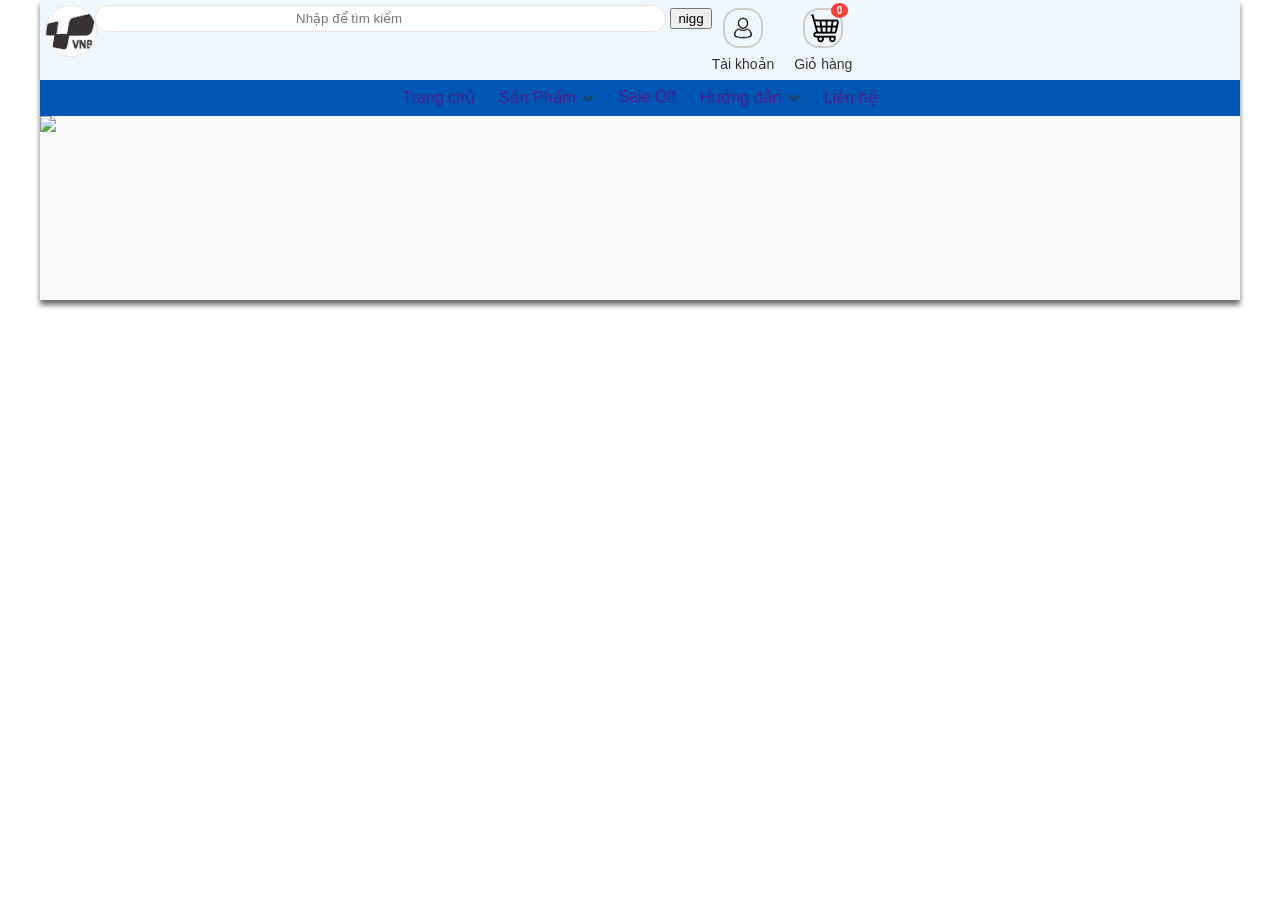
==== Client/index.html @ 37bb2a3b "Merge branch 'Danh_Muc'" ====
<!DOCTYPE html>
<html lang="en">
<head>
    <meta name="viewport" content="width=device-width, initial-scale=1.0">
    <link rel="stylesheet" type="text/css" href="style.css">
    <link rel="icon" type="image/png" href="../images/logo.png">
    <title>VNB</title>
</head>
<body>
    <div class="main">
        <header>
            <div class="logo"> 
                <img src="../images/logo.png" alt="logo">
            </div> 
            <div class="search"></div> 
                <form>
                    <input type="text" id="search" placeholder="Nhập để tìm kiếm">
                    <button>nigg</button> 
                </form> 
            <div class="user-avatar-container">
                <div class="user">
                    <img class="avatar" src="../images/user.png">  
                    <span>Tài khoản</span>  
                </div>
                <div class="user-item user-cart">
                    <div class="cart-icon-wrapper">
                        <img class="avatar" src="../images/shopping-cart.png" alt="Giỏ hàng">
                        <span class="cart-count">0</span> 
                    </div>
                    <span>Giỏ hàng</span>
                </div>
            </div>
        </header> 
        <nav>
            <img id="menu-icon" src="../images/menu.png">
            <ul class="menu" id="menu">
                <li><a href="">Trang chủ</a></li>
                <li><a href="">Sản Phẩm <span class="arrow"></span></a>
                    <ul class="sub-menu">
                            <li><a href="">Vợt Cầu lông</a></li>
                            <li><a href="">Áo Cầu Lông</a></li>
                            <li><a href="">Quần Cầu Lông</a></li>
                            <li><a href="">Giày Cầu Lông</a></li>
                            <li><a href="">Phụ Kiện</a></li>
                    </ul>
                </li>
                <li><a href="">Sale Off</a>
                <li><a href="">Hướng dẫn <span class="arrow"></span></a>
                    <ul class="sub-menu">
                            <li><a href="">Hướng Dẫn Thanh Toán</a></li>
                            <li><a href="">Hướng Dẫn Mua Hàng</a></li>
                    </ul>
                </li>
                <li><a href="">Liên hệ</a></li>
            </ul>
        </nav>
        <script>
            const btn = document.getElementById('menu-icon')
            const menu = document.getElementById('menu')

            btn.addEventListener('click',function(){
                menu.classList.toggle('show')
            })
        </script>
        <section>
            <div class="content">
            <img class="background" src="image/logo.jpg" />
        </section>
    </div>
</head>
</body>
</html>
---- Client/style.css ----
*{
    font-family:Verdana, Geneva, Tahoma, sans-serif;
}
body{
   width: 1200px; 
   margin:auto;
}
:root{
    --size-avatar: 40px;
    --main-color: #0056b3;     
    --second-color: #e6f2ff;   
    --accent-color: #ff7b00;   
    --text-main: #2c3e50;      
    --bg-main: #f8f9fa;
    --bg-submenu: #e6e6e6;
    --text-submenu: #1e3d59;
    --bg-submenu-hover: #e6f9ff;
}
.main{
    width:100%;
    background-color: var(--bg-main);
    height: 300px;
    box-shadow: 0px 5px 5px rgb(114, 110, 110);
}   
header{
    background-color: aliceblue;
    min-height: 70px;
    display:flex;
    padding: 5px;
    /* justify-content: space-between; */
    /* align-items: center; */
}
.logo{
    width: 50px;
}
.logo img{
    width:100%;
    border-radius: 50%;
    border: 1px rgb(243, 223, 223) solid;
}
#search{
    padding: 5px 200px;
    border-radius: 20px;
    border: 1px rgb(243, 223, 223) solid;
    outline:none;
    text-align: left;
}

.user-avatar-container {
    display: flex;
    align-items: center;
    gap: 20px; 
}
.user {
    display: flex;
    flex-direction: column;
    align-items: center;
    justify-content: center;
    gap: 8px; 
    cursor: pointer;
    color: #333;
    font-size: 14px;
    font-weight: 500;
}
.user-item {
    display: flex;
    flex-direction: column;
    align-items: center;
    justify-content: center;
    gap: 8px; /* Khoảng cách giữa icon và chữ */
    cursor: pointer;
    color: #333;
    font-size: 14px;
    font-weight: 500;
}

/* Reset lại định dạng ảnh đại diện / icon */
.avatar {
    width: 32px; /* Kích thước icon vừa vặn giống ShopVNB */
    height: 32px;
    object-fit: cover;
    border-radius: 40%;          
    border: 2px solid #ccc;      
    padding: 2px;
}

/* Phần xử lý số hiển thị trên giỏ hàng (giống ShopVNB) */
.cart-icon-wrapper {
    position: relative;
    display: flex;
    align-items: center;
}

.cart-count {
    position: absolute;
    top: -5px;
    right: -5px;
    background-color: #f44336; /* Màu đỏ nổi bật */
    color: white;
    font-size: 10px;
    padding: 2px 6px;
    border-radius: 50%;
    font-weight: bold;
}
/*Thanh menu*/
nav{
    background-color: var(--main-color);
}
#menu-icon{
    display: none;
    width:30px;
    padding:5px;
}
.menu{
    margin:0;
    padding:0px;
    display:flex;
    justify-content: center;
    list-style: none;
    color: var(--text-main);
}
.sub-menu{
    position:absolute;
    margin-top: 8px;
    border: left 4px; 
    border: right 4px;
    border-bottom-left-radius: 5px;
    border-bottom-right-radius: 5px;
    width: 180px;
    white-space: normal;
    padding: 0px;
    background-color: var(--bg-submenu);
    display:none;
    list-style: none;
    z-index:111;
}
.arrow {
    display: inline-block;
    width: 14px;                 /* Chiều rộng hộp */
    height: 14px;                /* Chiều cao hộp (tạo thành một hình vuông hoàn hảo) */
    position: relative;
    margin-left: 0px;
    margin-bottom: 4px;
    vertical-align: middle;      /* Giữ hộp luôn thẳng hàng giữa dòng chữ */
    transform-origin: center;    /* Định vị tâm xoay chính giữa hộp */
    transition: transform 0.3s cubic-bezier(0.4, 0, 0.2, 1); /* Animation mượt hơn */
}
.arrow::before {
    content: "";
    position: absolute;
    top: 2px;                    /* Căn chỉnh vị trí mũi tên trong hộp */
    left: 4px;
    width: 6px;                  /* Kích thước thực tế của mũi tên */
    height: 6px;
    border-bottom: 2px solid var(--text-main);
    border-right: 2px solid var(--text-main);
    transform: rotate(45deg);    /* Ban đầu mũi tên chúc xuống */
}
.menu li{
    padding: 8px 12px;
}
.menu li:hover{
    background-color: var(--second-color);
    /* transition-duration: 0.25s; */
}
.menu li:hover .arrow {
    transform: rotate(180deg);   /* Xoay đúng nửa vòng tròn tuyệt đối */
}
.menu li:hover .sub-menu{
    display:block;
}
.sub-menu li:hover{
    border: 2px solid var(--accent-color);
    border-bottom-left-radius: 5px;
    border-bottom-right-radius: 5px;
    padding-bottom: 4px;
    background-color: var(--bg-submenu-hover);
}


a{
    text-decoration: none;
}
.content{
    width:100%;
    position:relative;
}
.background{
    width:100%;
}
.title{
    position: absolute;
    width:100%;
    bottom:20px;
    display:flex;
    justify-content: center;
    background-color: rgba(4, 85, 85, 0.18);
}
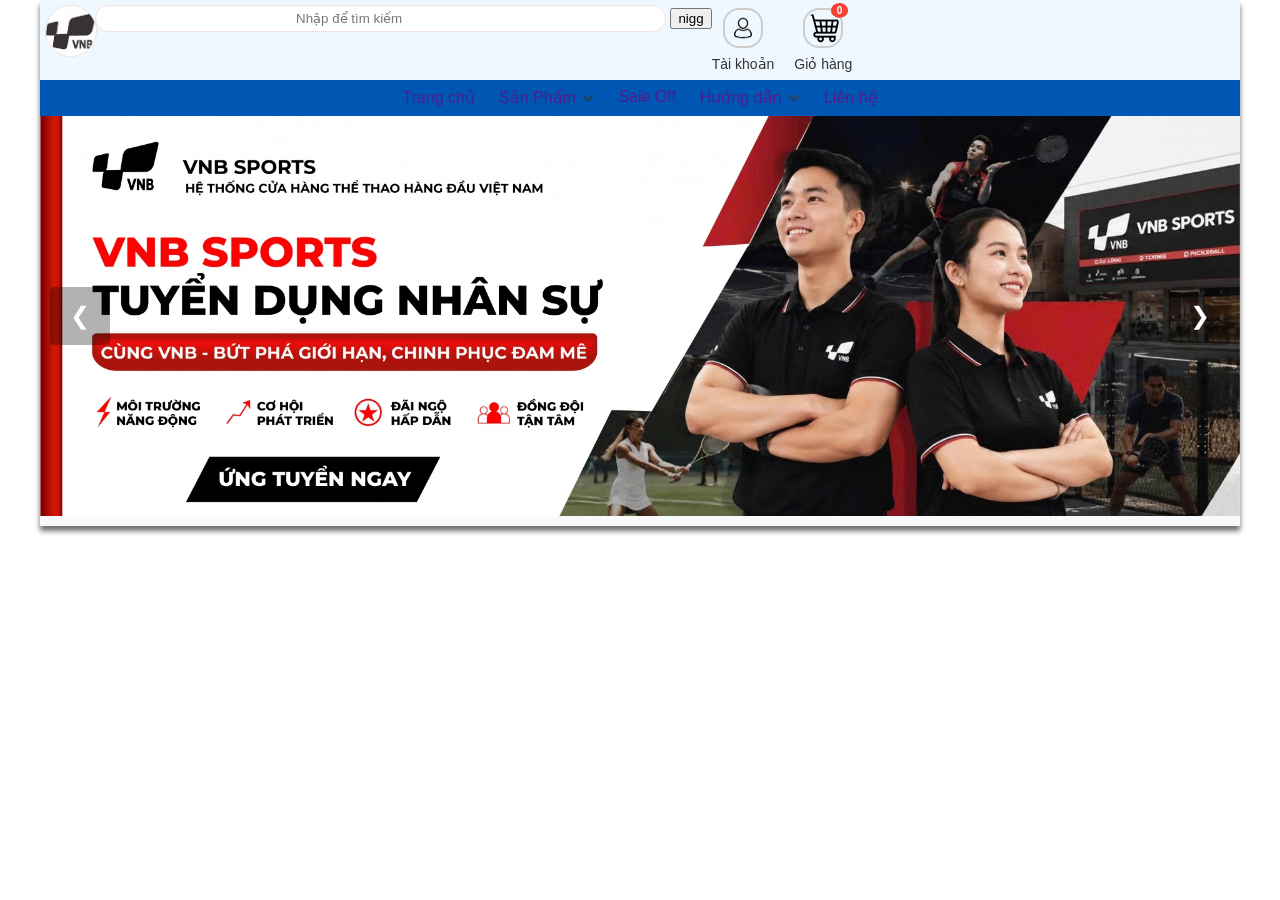
==== commit 93b84564: "Banner+RutGonCode" ====
--- a/Client/index.html
+++ b/Client/index.html
@@ -1,6 +1,7 @@
 <!DOCTYPE html>
 <html lang="en">
 <head>
+    <meta charset="UTF-8">
     <meta name="viewport" content="width=device-width, initial-scale=1.0">
     <link rel="stylesheet" type="text/css" href="style.css">
     <link rel="icon" type="image/png" href="../images/logo.png">
@@ -21,7 +22,7 @@
                 <div class="user">
                     <img class="avatar" src="../images/user.png">  
                     <span>Tài khoản</span>  
-                </div>
+            </div>
                 <div class="user-item user-cart">
                     <div class="cart-icon-wrapper">
                         <img class="avatar" src="../images/shopping-cart.png" alt="Giỏ hàng">
@@ -44,7 +45,7 @@
                             <li><a href="">Phụ Kiện</a></li>
                     </ul>
                 </li>
-                <li><a href="">Sale Off</a>
+                <li><a href="">Sale Off</a></li>
                 <li><a href="">Hướng dẫn <span class="arrow"></span></a>
                     <ul class="sub-menu">
                             <li><a href="">Hướng Dẫn Thanh Toán</a></li>
@@ -54,19 +55,65 @@
                 <li><a href="">Liên hệ</a></li>
             </ul>
         </nav>
-        <script>
-            const btn = document.getElementById('menu-icon')
-            const menu = document.getElementById('menu')
 
-            btn.addEventListener('click',function(){
-                menu.classList.toggle('show')
-            })
-        </script>
         <section>
-            <div class="content">
-            <img class="background" src="image/logo.jpg" />
+            <div class="slider-container">
+                <div class="slider" id="banner-slider">
+                    <img class="slide" src="../images/Banner_1.webp" alt="Banner 1">
+                    <img class="slide" src="../images/Banner_2.webp" alt="Banner 2">
+                    <img class="slide" src="../images/Banner_3.webp" alt="Banner 3">
+                </div>
+                <button class="nav-btn prev-btn" onclick="moveSlide(-1)">&#10094;</button>
+                <button class="nav-btn next-btn" onclick="moveSlide(1)">&#10095;</button>
+            </div>
         </section>
-    </div>
-</head>
+
+    </div> <script>
+        // JS cho Menu
+        const btn = document.getElementById('menu-icon');
+        const menu = document.getElementById('menu');
+
+        btn.addEventListener('click',function(){
+            menu.classList.toggle('show');
+        });
+
+        // JS cho Banner
+        let currentIndex = 0;
+        const slider = document.getElementById('banner-slider');
+        const slides = document.querySelectorAll('.slide');
+        const totalSlides = slides.length;
+
+        function moveSlide(direction) {
+            currentIndex += direction;
+            
+            if (currentIndex < 0) {
+                currentIndex = totalSlides - 1;
+            } else if (currentIndex >= totalSlides) {
+                currentIndex = 0;
+            }
+            
+            updateSlider();
+        }
+
+        function updateSlider() {
+            const newTransformValue = -(currentIndex * 100) + '%';
+            slider.style.transform = `translateX(${newTransformValue})`;
+        }
+
+        let autoSlide = setInterval(() => {
+            moveSlide(1);
+        }, 4000);
+
+        const sliderContainer = document.querySelector('.slider-container');
+        sliderContainer.addEventListener('mouseenter', () => {
+            clearInterval(autoSlide);
+        });
+
+        sliderContainer.addEventListener('mouseleave', () => {
+            autoSlide = setInterval(() => {
+                moveSlide(1);
+            }, 4000);
+        });
+    </script>
 </body>
 </html>
--- a/Client/style.css
+++ b/Client/style.css
@@ -2,8 +2,8 @@
     font-family:Verdana, Geneva, Tahoma, sans-serif;
 }
 body{
-   width: 1200px; 
-   margin:auto;
+    width: 1200px; 
+    margin:auto;
 }
 :root{
     --size-avatar: 40px;
@@ -19,7 +19,8 @@
 .main{
     width:100%;
     background-color: var(--bg-main);
-    height: 300px;
+    min-height: 300px;
+    padding-bottom: 10px;
     box-shadow: 0px 5px 5px rgb(114, 110, 110);
 }   
 header{
@@ -195,4 +196,51 @@
     display:flex;
     justify-content: center;
     background-color: rgba(4, 85, 85, 0.18);
+}
+/* test gemini */
+/* --- Mã dành cho Banner Slider --- */
+.slider-container {
+    width: 100%;
+    position: relative;
+    overflow: hidden; /* Ẩn phần ảnh bị tràn */
+}
+
+.slider {
+    display: flex;
+    width: 100%;
+    transition: transform 0.5s ease-in-out; /* Hiệu ứng trượt mượt mà */
+}
+/* Slide cần dài 1920x1080 */
+.slide {    
+    width: 100%;
+    height: auto;
+    flex-shrink: 0; /* Giữ nguyên chiều rộng của từng ảnh bằng với container */
+    object-fit: cover;
+}
+
+/* Định dạng nút điều hướng trái/phải */
+.nav-btn {
+    position: absolute;
+    top: 50%;
+    transform: translateY(-50%);
+    background-color: rgba(0, 0, 0, 0.3);
+    color: white;
+    border: none;
+    padding: 15px 20px;
+    cursor: pointer;
+    font-size: 24px;
+    border-radius: 5px;
+    transition: background-color 0.3s;
+}
+
+.nav-btn:hover {
+    background-color: rgba(0, 0, 0, 0.8);
+}
+
+.prev-btn {
+    left: 10px;
+}
+
+.next-btn {
+    right: 10px;
 }
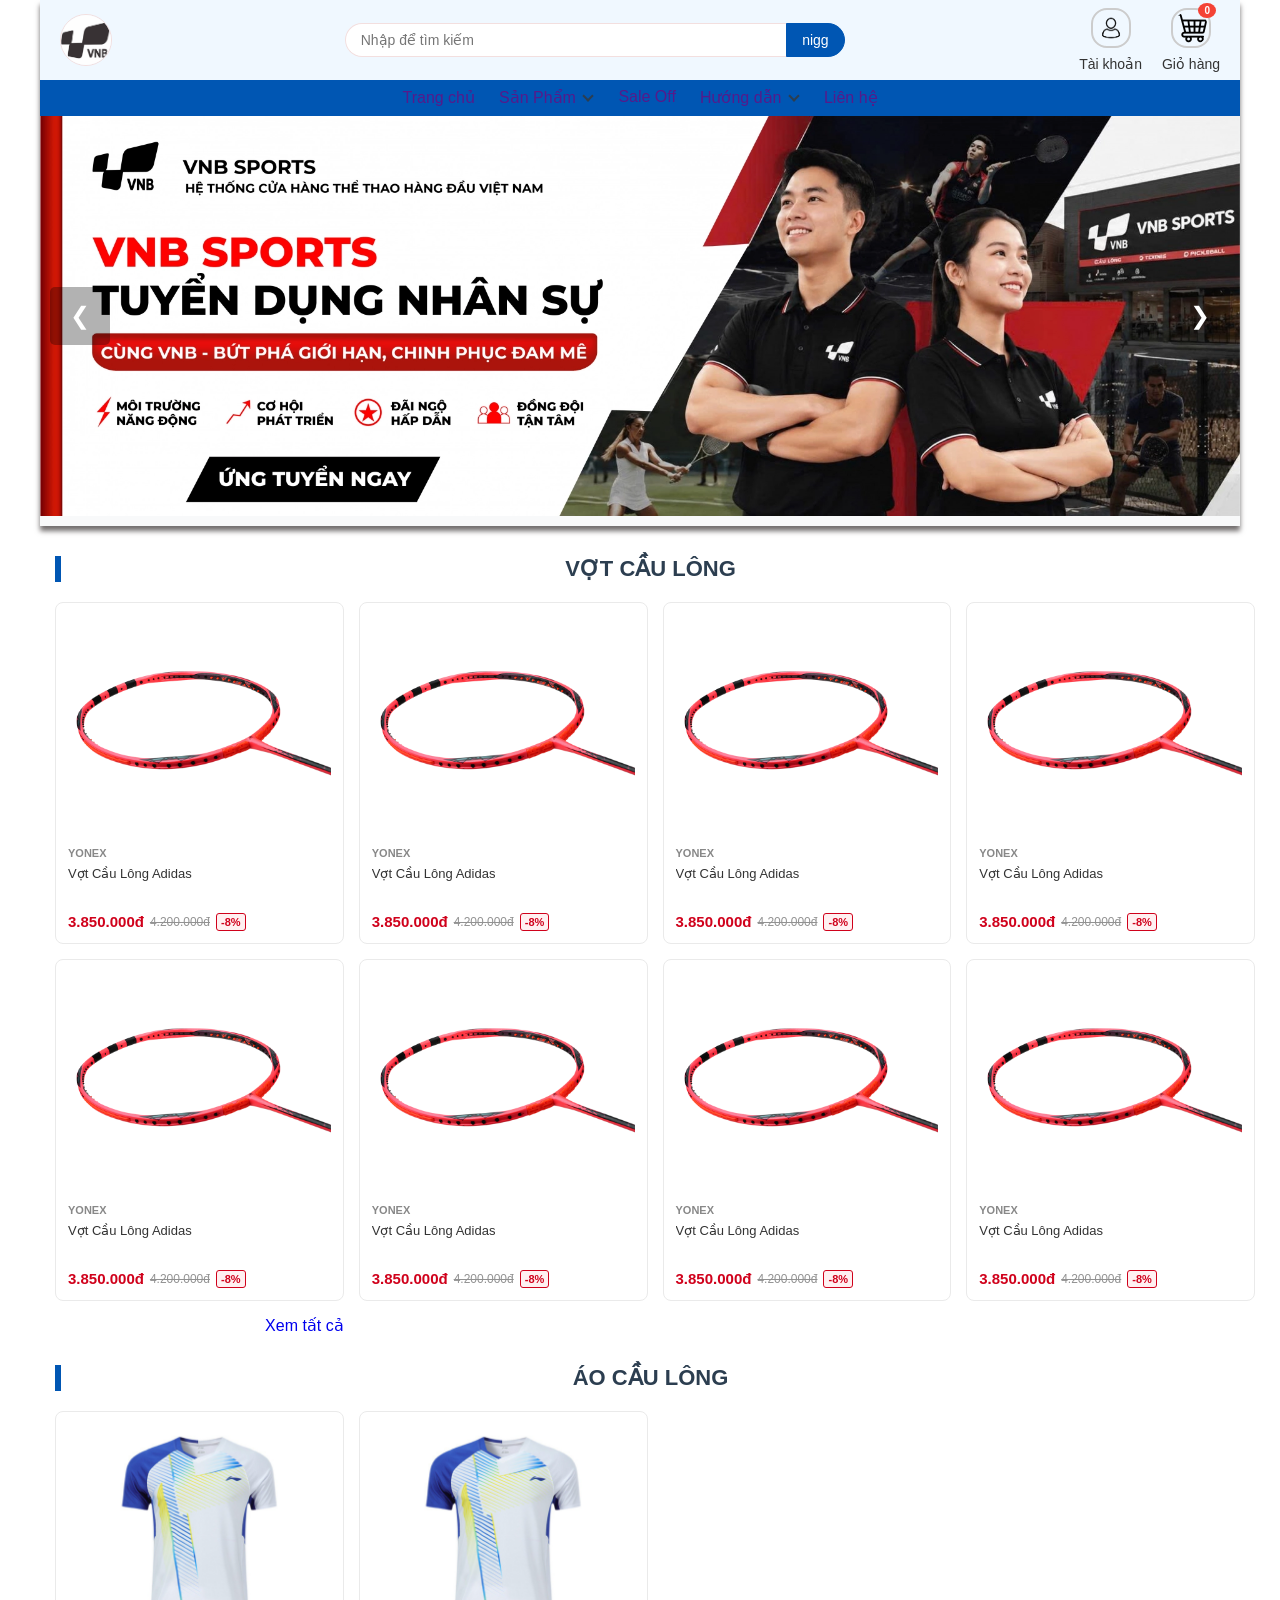
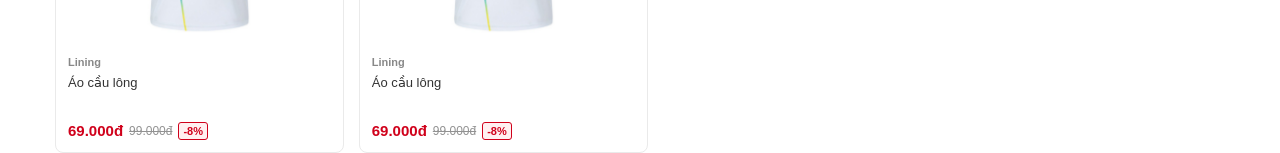
==== commit c97c0341: "thêm items" ====
--- a/Client/index.html
+++ b/Client/index.html
@@ -9,29 +9,30 @@
 </head>
 <body>
     <div class="main">
-        <header>
-            <div class="logo"> 
-                <img src="../images/logo.png" alt="logo">
-            </div> 
-            <div class="search"></div> 
-                <form>
-                    <input type="text" id="search" placeholder="Nhập để tìm kiếm">
-                    <button>nigg</button> 
-                </form> 
-            <div class="user-avatar-container">
-                <div class="user">
-                    <img class="avatar" src="../images/user.png">  
-                    <span>Tài khoản</span>  
-            </div>
-                <div class="user-item user-cart">
-                    <div class="cart-icon-wrapper">
-                        <img class="avatar" src="../images/shopping-cart.png" alt="Giỏ hàng">
-                        <span class="cart-count">0</span> 
-                    </div>
-                    <span>Giỏ hàng</span>
-                </div>
-            </div>
-        </header> 
+    <header>
+        <div class="logo"> 
+            <img src="../images/logo.png" alt="logo">
+        </div> 
+
+        <form class="search-form">
+            <input type="text" id="search" placeholder="Nhập để tìm kiếm">
+            <button type="submit">nigg</button> 
+        </form> 
+
+        <div class="user-avatar-container">
+            <div class="user">
+                <img class="avatar" src="../images/user.png" alt="Tài khoản">  
+                <span>Tài khoản</span>  
+            </div>
+            <div class="user-item user-cart">
+                <div class="cart-icon-wrapper">
+                    <img class="avatar" src="../images/shopping-cart.png" alt="Giỏ hàng">
+                    <span class="cart-count">0</span> 
+                </div>
+                <span>Giỏ hàng</span>
+            </div>
+        </div>
+    </header> 
         <nav>
             <img id="menu-icon" src="../images/menu.png">
             <ul class="menu" id="menu">
@@ -115,5 +116,165 @@
             }, 4000);
         });
     </script>
+            <!-- VOT CAU LONG -->
+    <h3 class="chapter" id="Vot">Vợt cầu lông </h3>
+            <main class="products">
+            <div class="item">
+                <div class="img-box">
+                    <img src="../images/vot1.png" alt="Vợt cầu lông"/>
+                </div>
+                <div class="info">
+                    <p class="brand">YONEX</p>
+                    <p class="name">Vợt Cầu Lông Adidas</p>
+                    <div class="price-box">
+                        <span class="current-price">3.850.000đ</span>
+                        <span class="old-price">4.200.000đ</span>
+                        <span class="discount">-8%</span>
+                    </div>
+                </div>
+            </div>
+
+            <div class="item">
+                <div class="img-box">
+                    <img src="../images/vot1.png" alt="Vợt cầu lông"/>
+                </div>
+                <div class="info">
+                    <p class="brand">YONEX</p>
+                    <p class="name">Vợt Cầu Lông Adidas</p>
+                    <div class="price-box">
+                        <span class="current-price">3.850.000đ</span>
+                        <span class="old-price">4.200.000đ</span>
+                        <span class="discount">-8%</span>
+                    </div>
+                </div>
+            </div>
+
+            <div class="item">
+                <div class="img-box">
+                    <img src="../images/vot1.png" alt="Vợt cầu lông"/>
+                </div>
+                <div class="info">
+                    <p class="brand">YONEX</p>
+                    <p class="name">Vợt Cầu Lông Adidas</p>
+                    <div class="price-box">
+                        <span class="current-price">3.850.000đ</span>
+                        <span class="old-price">4.200.000đ</span>
+                        <span class="discount">-8%</span>
+                    </div>
+                </div>
+            </div>
+
+            <div class="item">
+                <div class="img-box">
+                    <img src="../images/vot1.png" alt="Vợt cầu lông"/>
+                </div>
+                <div class="info">
+                    <p class="brand">YONEX</p>
+                    <p class="name">Vợt Cầu Lông Adidas</p>
+                    <div class="price-box">
+                        <span class="current-price">3.850.000đ</span>
+                        <span class="old-price">4.200.000đ</span>
+                        <span class="discount">-8%</span>
+                    </div>
+                </div>
+            </div>
+
+            <div class="item">
+                <div class="img-box">
+                    <img src="../images/vot1.png" alt="Vợt cầu lông"/>
+                </div>
+                <div class="info">
+                    <p class="brand">YONEX</p>
+                    <p class="name">Vợt Cầu Lông Adidas</p>
+                    <div class="price-box">
+                        <span class="current-price">3.850.000đ</span>
+                        <span class="old-price">4.200.000đ</span>
+                        <span class="discount">-8%</span>
+                    </div>
+                </div>
+            </div>
+                        <div class="item">
+                <div class="img-box">
+                    <img src="../images/vot1.png" alt="Vợt cầu lông"/>
+                </div>
+                <div class="info">
+                    <p class="brand">YONEX</p>
+                    <p class="name">Vợt Cầu Lông Adidas</p>
+                    <div class="price-box">
+                        <span class="current-price">3.850.000đ</span>
+                        <span class="old-price">4.200.000đ</span>
+                        <span class="discount">-8%</span>
+                    </div>
+                </div>
+            </div>
+
+            <div class="item">
+                <div class="img-box">
+                    <img src="../images/vot1.png" alt="Vợt cầu lông"/>
+                </div>
+                <div class="info">
+                    <p class="brand">YONEX</p>
+                    <p class="name">Vợt Cầu Lông Adidas</p>
+                    <div class="price-box">
+                        <span class="current-price">3.850.000đ</span>
+                        <span class="old-price">4.200.000đ</span>
+                        <span class="discount">-8%</span>
+                    </div>
+                </div>
+            </div>
+            <div class="item">
+                <div class="img-box">
+                    <img src="../images/vot1.png" alt="Vợt cầu lông"/>
+                </div>
+                <div class="info">
+                    <p class="brand">YONEX</p>
+                    <p class="name">Vợt Cầu Lông Adidas</p>
+                    <div class="price-box">
+                        <span class="current-price">3.850.000đ</span>
+                        <span class="old-price">4.200.000đ</span>
+                        <span class="discount">-8%</span>
+                    </div>
+                </div>
+            </div>
+            <div class="text">
+                <a href="https://gay.com" title="Xem tất cả" class="btn btn-main btn-icon">
+							Xem tất cả
+			    </a>
+            </div>
+            </main> 
+
+            <!-- AO CAU LONG   -->
+
+        <h3 class="chapter" id="Ao">Áo cầu lông </h3>
+            <main class="products">
+            <div class="item ">
+                <div class="img-box">
+                    <img src="../images/ao-cau-long-lining.png" alt="Áo cầu lông"/>
+                </div>
+                <div class="info">
+                    <p class="brand">Lining</p>
+                    <p class="name">Áo cầu lông</p>
+                    <div class="price-box">
+                        <span class="current-price">69.000đ</span>
+                        <span class="old-price">99.000đ</span>
+                        <span class="discount">-8%</span>
+                    </div>
+                </div>
+            </div>   
+             <div class="item 1">
+                <div class="img-box">
+                    <img src="../images/ao-cau-long-lining.png" alt="Áo cầu lông"/>
+                </div>
+                <div class="info">
+                    <p class="brand">Lining</p>
+                    <p class="name">Áo cầu lông</p>
+                    <div class="price-box">
+                        <span class="current-price">69.000đ</span>
+                        <span class="old-price">99.000đ</span>
+                        <span class="discount">-8%</span>
+                    </div>
+                </div>
+            </div>   
+            </main>       
 </body>
 </html>
--- a/Client/style.css
+++ b/Client/style.css
@@ -23,34 +23,67 @@
     padding-bottom: 10px;
     box-shadow: 0px 5px 5px rgb(114, 110, 110);
 }   
-header{
+header {
     background-color: aliceblue;
     min-height: 70px;
-    display:flex;
-    padding: 5px;
-    /* justify-content: space-between; */
-    /* align-items: center; */
-}
-.logo{
+    display: flex;
+    padding: 5px 20px; 
+    justify-content: space-between; 
+    align-items: center; 
+}
+
+.logo {
     width: 50px;
-}
-.logo img{
-    width:100%;
+    display: flex;
+    align-items: center;
+}
+
+.logo img {
+    width: 100%;
     border-radius: 50%;
     border: 1px rgb(243, 223, 223) solid;
 }
-#search{
-    padding: 5px 200px;
-    border-radius: 20px;
+
+.search-form {
+    display: flex;
+    align-items: center;
+    flex-grow: 1;            
+    max-width: 500px;       
+    margin: 0 40px;          
+}
+
+#search {
+    width: 100%;
+    padding: 8px 15px;
+    border-radius: 20px 0 0 20px; 
     border: 1px rgb(243, 223, 223) solid;
-    outline:none;
+    border-right: none;           
+    outline: none;
     text-align: left;
+    font-size: 14px;
+}
+
+
+.search-form button {
+    padding: 8px 15px;
+    background-color: var(--main-color);
+    color: white;
+    border: 1px var(--main-color) solid;
+    border-radius: 0 20px 20px 0; 
+    cursor: pointer;
+    font-size: 14px;
+    transition: background 0.2s;
+}
+
+.search-form button:hover {
+    background-color: #004085;
 }
 
 .user-avatar-container {
     display: flex;
     align-items: center;
     gap: 20px; 
+    flex-shrink: 0;
 }
 .user {
     display: flex;
@@ -243,4 +276,113 @@
 
 .next-btn {
     right: 10px;
+}
+/* Vot cau long */
+.chapter{
+    font-size:22px;
+    border-left: 6px solid var(--main-color);
+    text-transform:uppercase;
+    text-align: center;
+    padding-left: 15px;
+    margin: 30px 15px 20px 15px;
+    color: var(--text-main);
+}
+
+.products {
+    display: grid;
+    grid-template-columns: repeat(4, 1fr);
+    gap: 15px;
+    padding: 0 15px;
+    width: 100%;
+}
+
+.item {
+    background: #fff;
+    border-radius: 8px;
+    padding: 12px;
+    display: flex;
+    flex-direction: column;
+    transition: box-shadow 0.3s ease;
+    border: 1px solid #eaeaea;
+}
+
+.item:hover {
+    box-shadow: 0 4px 15px rgba(0,0,0,0.1);
+}
+.img-box {
+    width: 100%;
+    height: 220px;
+    display: flex;
+    align-items: center;
+    justify-content: center;
+    overflow: hidden;
+    margin-bottom: 12px;
+}
+
+.img-box img {
+    max-width: 100%;
+    max-height: 100%;
+    object-fit: contain;
+    transition: transform 0.3s ease;
+}
+
+.item:hover .img-box img {
+    transform: scale(1.05);
+}
+
+.info {
+    display: flex;
+    flex-direction: column;
+    gap: 6px;
+}
+
+.brand {
+    font-size: 11px;
+    color: #888;
+    font-weight: bold;
+    margin: 0;
+}
+
+.name {
+    font-size: 13px;
+    color: #333;
+    line-height: 1.4;
+    height: 38px;
+    overflow: hidden;
+    display: -webkit-box;
+    -webkit-box-orient: vertical;
+    margin: 0;
+    font-weight: 500;
+}
+.price-box {
+    display: flex;
+    align-items: center;
+    flex-wrap: wrap;
+    gap: 6px;
+    margin-top: 4px;
+}
+
+.current-price {
+    color: #d0011b;
+    font-weight: bold;
+    font-size: 15px;
+}
+
+.old-price {
+    color: #929292;
+    text-decoration: line-through;
+    font-size: 12px;
+}
+
+.discount {
+    background-color: #fff0f1;
+    color: #d0011b;
+    font-size: 11px;
+    padding: 2px 4px;
+    border-radius: 3px;
+    font-weight: bold;
+    border: 1px solid #d0011b;
+}
+.text {
+    text-align:right;
 }
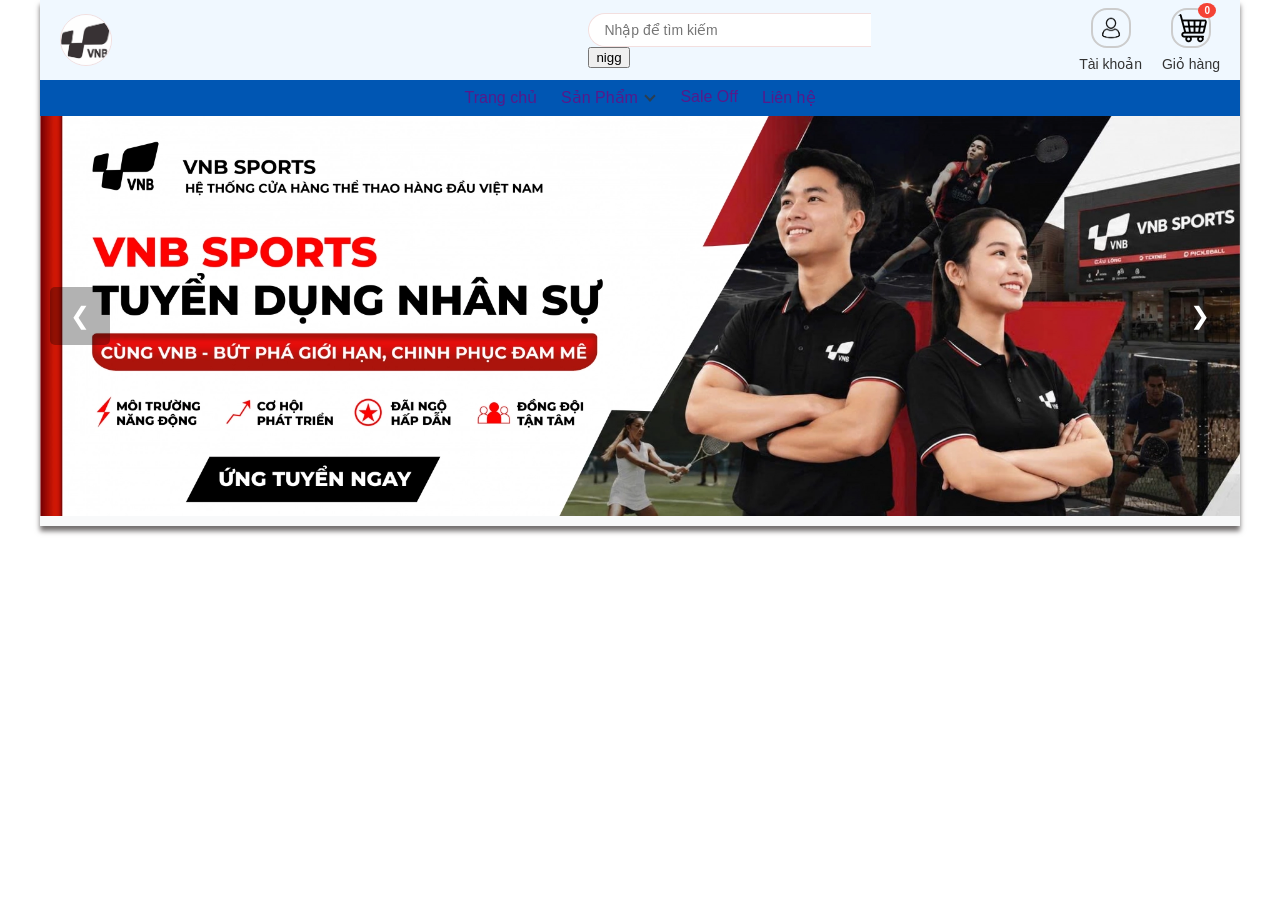
==== commit 814e2cb1: "Xoa_submenu" ====
--- a/Client/index.html
+++ b/Client/index.html
@@ -9,30 +9,29 @@
 </head>
 <body>
     <div class="main">
-    <header>
-        <div class="logo"> 
-            <img src="../images/logo.png" alt="logo">
-        </div> 
-
-        <form class="search-form">
-            <input type="text" id="search" placeholder="Nhập để tìm kiếm">
-            <button type="submit">nigg</button> 
-        </form> 
-
-        <div class="user-avatar-container">
-            <div class="user">
-                <img class="avatar" src="../images/user.png" alt="Tài khoản">  
-                <span>Tài khoản</span>  
+        <header>
+            <div class="logo"> 
+                <img src="../images/logo.png" alt="logo">
+            </div> 
+            <div class="search"></div> 
+                <form>
+                    <input type="text" id="search" placeholder="Nhập để tìm kiếm">
+                    <button>nigg</button> 
+                </form> 
+            <div class="user-avatar-container">
+                <div class="user">
+                    <img class="avatar" src="../images/user.png">  
+                    <span>Tài khoản</span>  
             </div>
-            <div class="user-item user-cart">
-                <div class="cart-icon-wrapper">
-                    <img class="avatar" src="../images/shopping-cart.png" alt="Giỏ hàng">
-                    <span class="cart-count">0</span> 
+                <div class="user-item user-cart">
+                    <div class="cart-icon-wrapper">
+                        <img class="avatar" src="../images/shopping-cart.png" alt="Giỏ hàng">
+                        <span class="cart-count">0</span> 
+                    </div>
+                    <span>Giỏ hàng</span>
                 </div>
-                <span>Giỏ hàng</span>
             </div>
-        </div>
-    </header> 
+        </header> 
         <nav>
             <img id="menu-icon" src="../images/menu.png">
             <ul class="menu" id="menu">
@@ -47,12 +46,6 @@
                     </ul>
                 </li>
                 <li><a href="">Sale Off</a></li>
-                <li><a href="">Hướng dẫn <span class="arrow"></span></a>
-                    <ul class="sub-menu">
-                            <li><a href="">Hướng Dẫn Thanh Toán</a></li>
-                            <li><a href="">Hướng Dẫn Mua Hàng</a></li>
-                    </ul>
-                </li>
                 <li><a href="">Liên hệ</a></li>
             </ul>
         </nav>
@@ -116,165 +109,5 @@
             }, 4000);
         });
     </script>
-            <!-- VOT CAU LONG -->
-    <h3 class="chapter" id="Vot">Vợt cầu lông </h3>
-            <main class="products">
-            <div class="item">
-                <div class="img-box">
-                    <img src="../images/vot1.png" alt="Vợt cầu lông"/>
-                </div>
-                <div class="info">
-                    <p class="brand">YONEX</p>
-                    <p class="name">Vợt Cầu Lông Adidas</p>
-                    <div class="price-box">
-                        <span class="current-price">3.850.000đ</span>
-                        <span class="old-price">4.200.000đ</span>
-                        <span class="discount">-8%</span>
-                    </div>
-                </div>
-            </div>
-
-            <div class="item">
-                <div class="img-box">
-                    <img src="../images/vot1.png" alt="Vợt cầu lông"/>
-                </div>
-                <div class="info">
-                    <p class="brand">YONEX</p>
-                    <p class="name">Vợt Cầu Lông Adidas</p>
-                    <div class="price-box">
-                        <span class="current-price">3.850.000đ</span>
-                        <span class="old-price">4.200.000đ</span>
-                        <span class="discount">-8%</span>
-                    </div>
-                </div>
-            </div>
-
-            <div class="item">
-                <div class="img-box">
-                    <img src="../images/vot1.png" alt="Vợt cầu lông"/>
-                </div>
-                <div class="info">
-                    <p class="brand">YONEX</p>
-                    <p class="name">Vợt Cầu Lông Adidas</p>
-                    <div class="price-box">
-                        <span class="current-price">3.850.000đ</span>
-                        <span class="old-price">4.200.000đ</span>
-                        <span class="discount">-8%</span>
-                    </div>
-                </div>
-            </div>
-
-            <div class="item">
-                <div class="img-box">
-                    <img src="../images/vot1.png" alt="Vợt cầu lông"/>
-                </div>
-                <div class="info">
-                    <p class="brand">YONEX</p>
-                    <p class="name">Vợt Cầu Lông Adidas</p>
-                    <div class="price-box">
-                        <span class="current-price">3.850.000đ</span>
-                        <span class="old-price">4.200.000đ</span>
-                        <span class="discount">-8%</span>
-                    </div>
-                </div>
-            </div>
-
-            <div class="item">
-                <div class="img-box">
-                    <img src="../images/vot1.png" alt="Vợt cầu lông"/>
-                </div>
-                <div class="info">
-                    <p class="brand">YONEX</p>
-                    <p class="name">Vợt Cầu Lông Adidas</p>
-                    <div class="price-box">
-                        <span class="current-price">3.850.000đ</span>
-                        <span class="old-price">4.200.000đ</span>
-                        <span class="discount">-8%</span>
-                    </div>
-                </div>
-            </div>
-                        <div class="item">
-                <div class="img-box">
-                    <img src="../images/vot1.png" alt="Vợt cầu lông"/>
-                </div>
-                <div class="info">
-                    <p class="brand">YONEX</p>
-                    <p class="name">Vợt Cầu Lông Adidas</p>
-                    <div class="price-box">
-                        <span class="current-price">3.850.000đ</span>
-                        <span class="old-price">4.200.000đ</span>
-                        <span class="discount">-8%</span>
-                    </div>
-                </div>
-            </div>
-
-            <div class="item">
-                <div class="img-box">
-                    <img src="../images/vot1.png" alt="Vợt cầu lông"/>
-                </div>
-                <div class="info">
-                    <p class="brand">YONEX</p>
-                    <p class="name">Vợt Cầu Lông Adidas</p>
-                    <div class="price-box">
-                        <span class="current-price">3.850.000đ</span>
-                        <span class="old-price">4.200.000đ</span>
-                        <span class="discount">-8%</span>
-                    </div>
-                </div>
-            </div>
-            <div class="item">
-                <div class="img-box">
-                    <img src="../images/vot1.png" alt="Vợt cầu lông"/>
-                </div>
-                <div class="info">
-                    <p class="brand">YONEX</p>
-                    <p class="name">Vợt Cầu Lông Adidas</p>
-                    <div class="price-box">
-                        <span class="current-price">3.850.000đ</span>
-                        <span class="old-price">4.200.000đ</span>
-                        <span class="discount">-8%</span>
-                    </div>
-                </div>
-            </div>
-            <div class="text">
-                <a href="https://gay.com" title="Xem tất cả" class="btn btn-main btn-icon">
-							Xem tất cả
-			    </a>
-            </div>
-            </main> 
-
-            <!-- AO CAU LONG   -->
-
-        <h3 class="chapter" id="Ao">Áo cầu lông </h3>
-            <main class="products">
-            <div class="item ">
-                <div class="img-box">
-                    <img src="../images/ao-cau-long-lining.png" alt="Áo cầu lông"/>
-                </div>
-                <div class="info">
-                    <p class="brand">Lining</p>
-                    <p class="name">Áo cầu lông</p>
-                    <div class="price-box">
-                        <span class="current-price">69.000đ</span>
-                        <span class="old-price">99.000đ</span>
-                        <span class="discount">-8%</span>
-                    </div>
-                </div>
-            </div>   
-             <div class="item 1">
-                <div class="img-box">
-                    <img src="../images/ao-cau-long-lining.png" alt="Áo cầu lông"/>
-                </div>
-                <div class="info">
-                    <p class="brand">Lining</p>
-                    <p class="name">Áo cầu lông</p>
-                    <div class="price-box">
-                        <span class="current-price">69.000đ</span>
-                        <span class="old-price">99.000đ</span>
-                        <span class="discount">-8%</span>
-                    </div>
-                </div>
-            </div>   
-            </main>       
 </body>
 </html>
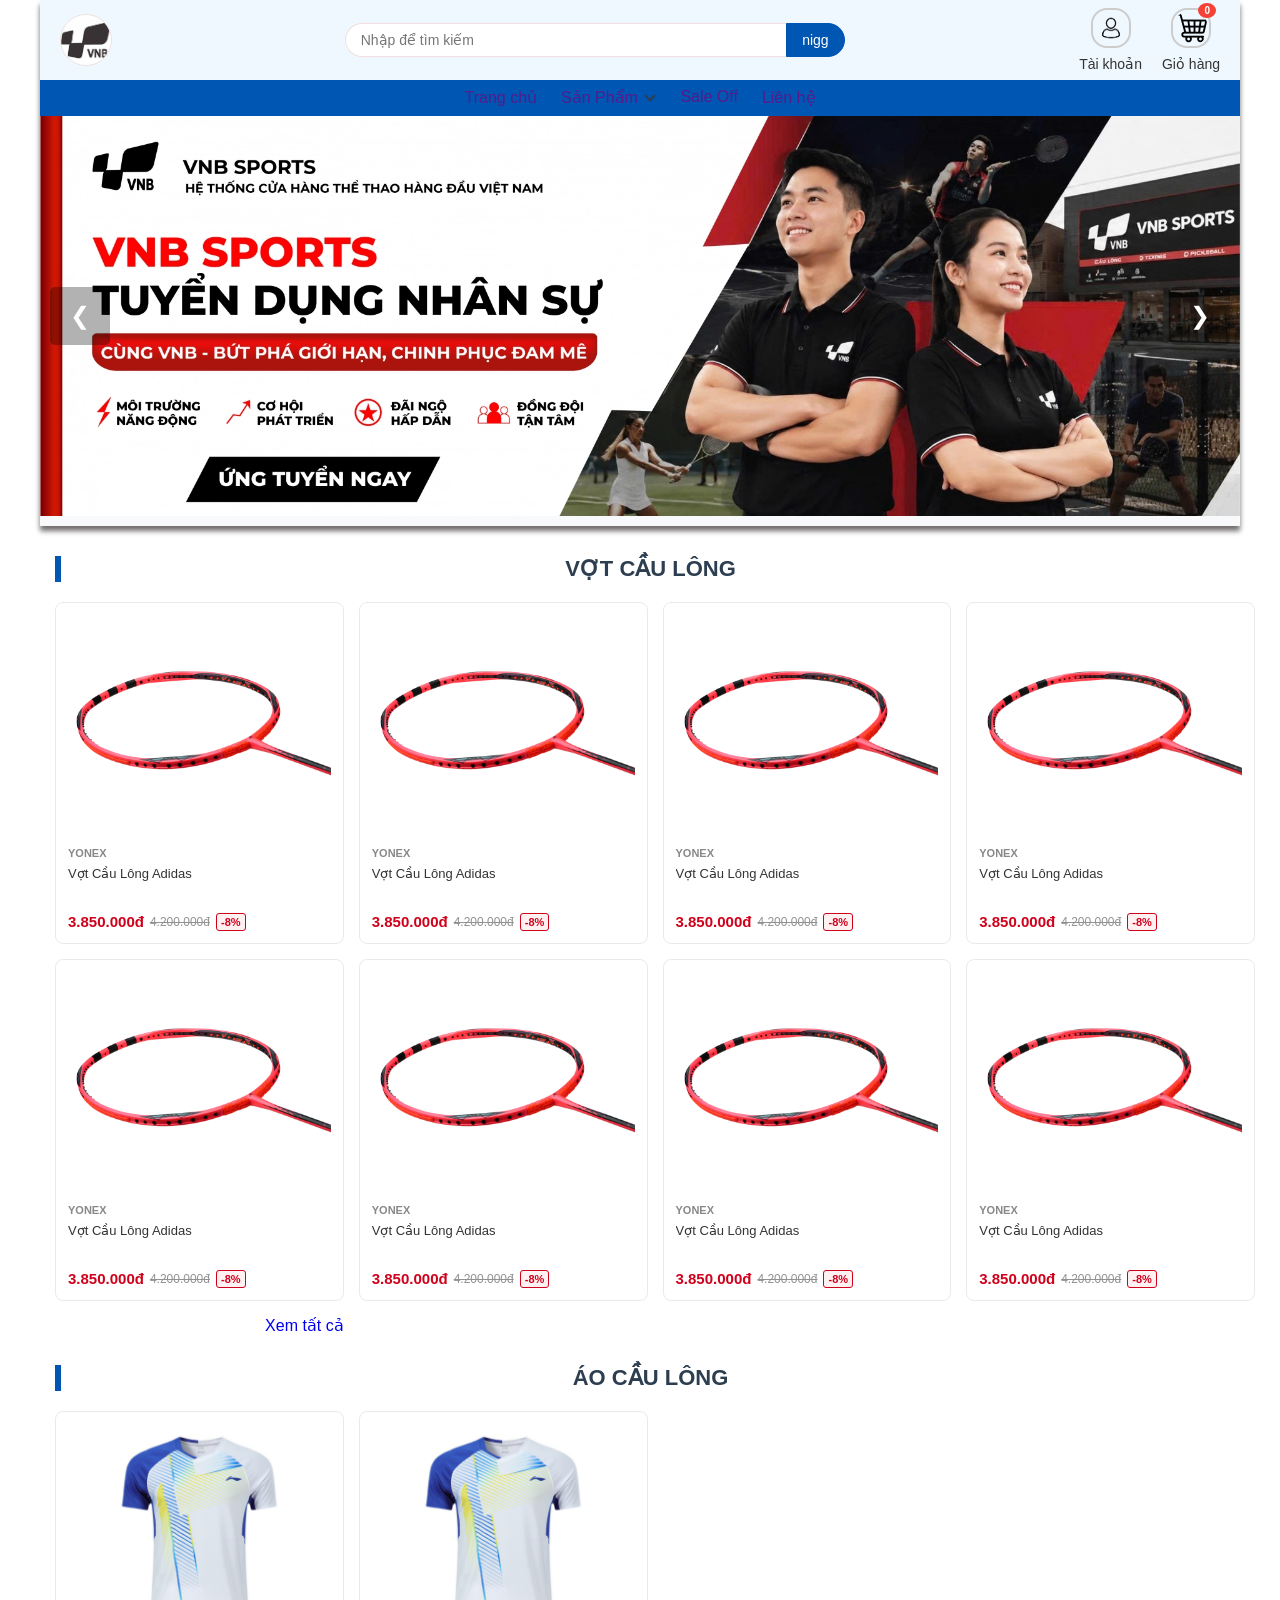
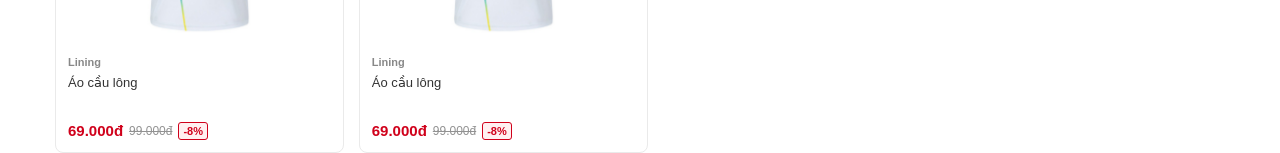
==== commit 18a20c5c: "Merge branch 'main' of https://github.com/tuongramos/ltw-Project-FE" ====
--- a/Client/index.html
+++ b/Client/index.html
@@ -9,29 +9,30 @@
 </head>
 <body>
     <div class="main">
-        <header>
-            <div class="logo"> 
-                <img src="../images/logo.png" alt="logo">
-            </div> 
-            <div class="search"></div> 
-                <form>
-                    <input type="text" id="search" placeholder="Nhập để tìm kiếm">
-                    <button>nigg</button> 
-                </form> 
-            <div class="user-avatar-container">
-                <div class="user">
-                    <img class="avatar" src="../images/user.png">  
-                    <span>Tài khoản</span>  
-            </div>
-                <div class="user-item user-cart">
-                    <div class="cart-icon-wrapper">
-                        <img class="avatar" src="../images/shopping-cart.png" alt="Giỏ hàng">
-                        <span class="cart-count">0</span> 
-                    </div>
-                    <span>Giỏ hàng</span>
-                </div>
-            </div>
-        </header> 
+    <header>
+        <div class="logo"> 
+            <img src="../images/logo.png" alt="logo">
+        </div> 
+
+        <form class="search-form">
+            <input type="text" id="search" placeholder="Nhập để tìm kiếm">
+            <button type="submit">nigg</button> 
+        </form> 
+
+        <div class="user-avatar-container">
+            <div class="user">
+                <img class="avatar" src="../images/user.png" alt="Tài khoản">  
+                <span>Tài khoản</span>  
+            </div>
+            <div class="user-item user-cart">
+                <div class="cart-icon-wrapper">
+                    <img class="avatar" src="../images/shopping-cart.png" alt="Giỏ hàng">
+                    <span class="cart-count">0</span> 
+                </div>
+                <span>Giỏ hàng</span>
+            </div>
+        </div>
+    </header> 
         <nav>
             <img id="menu-icon" src="../images/menu.png">
             <ul class="menu" id="menu">
@@ -109,5 +110,165 @@
             }, 4000);
         });
     </script>
+            <!-- VOT CAU LONG -->
+    <h3 class="chapter" id="Vot">Vợt cầu lông </h3>
+            <main class="products">
+            <div class="item">
+                <div class="img-box">
+                    <img src="../images/vot1.png" alt="Vợt cầu lông"/>
+                </div>
+                <div class="info">
+                    <p class="brand">YONEX</p>
+                    <p class="name">Vợt Cầu Lông Adidas</p>
+                    <div class="price-box">
+                        <span class="current-price">3.850.000đ</span>
+                        <span class="old-price">4.200.000đ</span>
+                        <span class="discount">-8%</span>
+                    </div>
+                </div>
+            </div>
+
+            <div class="item">
+                <div class="img-box">
+                    <img src="../images/vot1.png" alt="Vợt cầu lông"/>
+                </div>
+                <div class="info">
+                    <p class="brand">YONEX</p>
+                    <p class="name">Vợt Cầu Lông Adidas</p>
+                    <div class="price-box">
+                        <span class="current-price">3.850.000đ</span>
+                        <span class="old-price">4.200.000đ</span>
+                        <span class="discount">-8%</span>
+                    </div>
+                </div>
+            </div>
+
+            <div class="item">
+                <div class="img-box">
+                    <img src="../images/vot1.png" alt="Vợt cầu lông"/>
+                </div>
+                <div class="info">
+                    <p class="brand">YONEX</p>
+                    <p class="name">Vợt Cầu Lông Adidas</p>
+                    <div class="price-box">
+                        <span class="current-price">3.850.000đ</span>
+                        <span class="old-price">4.200.000đ</span>
+                        <span class="discount">-8%</span>
+                    </div>
+                </div>
+            </div>
+
+            <div class="item">
+                <div class="img-box">
+                    <img src="../images/vot1.png" alt="Vợt cầu lông"/>
+                </div>
+                <div class="info">
+                    <p class="brand">YONEX</p>
+                    <p class="name">Vợt Cầu Lông Adidas</p>
+                    <div class="price-box">
+                        <span class="current-price">3.850.000đ</span>
+                        <span class="old-price">4.200.000đ</span>
+                        <span class="discount">-8%</span>
+                    </div>
+                </div>
+            </div>
+
+            <div class="item">
+                <div class="img-box">
+                    <img src="../images/vot1.png" alt="Vợt cầu lông"/>
+                </div>
+                <div class="info">
+                    <p class="brand">YONEX</p>
+                    <p class="name">Vợt Cầu Lông Adidas</p>
+                    <div class="price-box">
+                        <span class="current-price">3.850.000đ</span>
+                        <span class="old-price">4.200.000đ</span>
+                        <span class="discount">-8%</span>
+                    </div>
+                </div>
+            </div>
+                        <div class="item">
+                <div class="img-box">
+                    <img src="../images/vot1.png" alt="Vợt cầu lông"/>
+                </div>
+                <div class="info">
+                    <p class="brand">YONEX</p>
+                    <p class="name">Vợt Cầu Lông Adidas</p>
+                    <div class="price-box">
+                        <span class="current-price">3.850.000đ</span>
+                        <span class="old-price">4.200.000đ</span>
+                        <span class="discount">-8%</span>
+                    </div>
+                </div>
+            </div>
+
+            <div class="item">
+                <div class="img-box">
+                    <img src="../images/vot1.png" alt="Vợt cầu lông"/>
+                </div>
+                <div class="info">
+                    <p class="brand">YONEX</p>
+                    <p class="name">Vợt Cầu Lông Adidas</p>
+                    <div class="price-box">
+                        <span class="current-price">3.850.000đ</span>
+                        <span class="old-price">4.200.000đ</span>
+                        <span class="discount">-8%</span>
+                    </div>
+                </div>
+            </div>
+            <div class="item">
+                <div class="img-box">
+                    <img src="../images/vot1.png" alt="Vợt cầu lông"/>
+                </div>
+                <div class="info">
+                    <p class="brand">YONEX</p>
+                    <p class="name">Vợt Cầu Lông Adidas</p>
+                    <div class="price-box">
+                        <span class="current-price">3.850.000đ</span>
+                        <span class="old-price">4.200.000đ</span>
+                        <span class="discount">-8%</span>
+                    </div>
+                </div>
+            </div>
+            <div class="text">
+                <a href="https://gay.com" title="Xem tất cả" class="btn btn-main btn-icon">
+							Xem tất cả
+			    </a>
+            </div>
+            </main> 
+
+            <!-- AO CAU LONG   -->
+
+        <h3 class="chapter" id="Ao">Áo cầu lông </h3>
+            <main class="products">
+            <div class="item ">
+                <div class="img-box">
+                    <img src="../images/ao-cau-long-lining.png" alt="Áo cầu lông"/>
+                </div>
+                <div class="info">
+                    <p class="brand">Lining</p>
+                    <p class="name">Áo cầu lông</p>
+                    <div class="price-box">
+                        <span class="current-price">69.000đ</span>
+                        <span class="old-price">99.000đ</span>
+                        <span class="discount">-8%</span>
+                    </div>
+                </div>
+            </div>   
+             <div class="item 1">
+                <div class="img-box">
+                    <img src="../images/ao-cau-long-lining.png" alt="Áo cầu lông"/>
+                </div>
+                <div class="info">
+                    <p class="brand">Lining</p>
+                    <p class="name">Áo cầu lông</p>
+                    <div class="price-box">
+                        <span class="current-price">69.000đ</span>
+                        <span class="old-price">99.000đ</span>
+                        <span class="discount">-8%</span>
+                    </div>
+                </div>
+            </div>   
+            </main>       
 </body>
 </html>
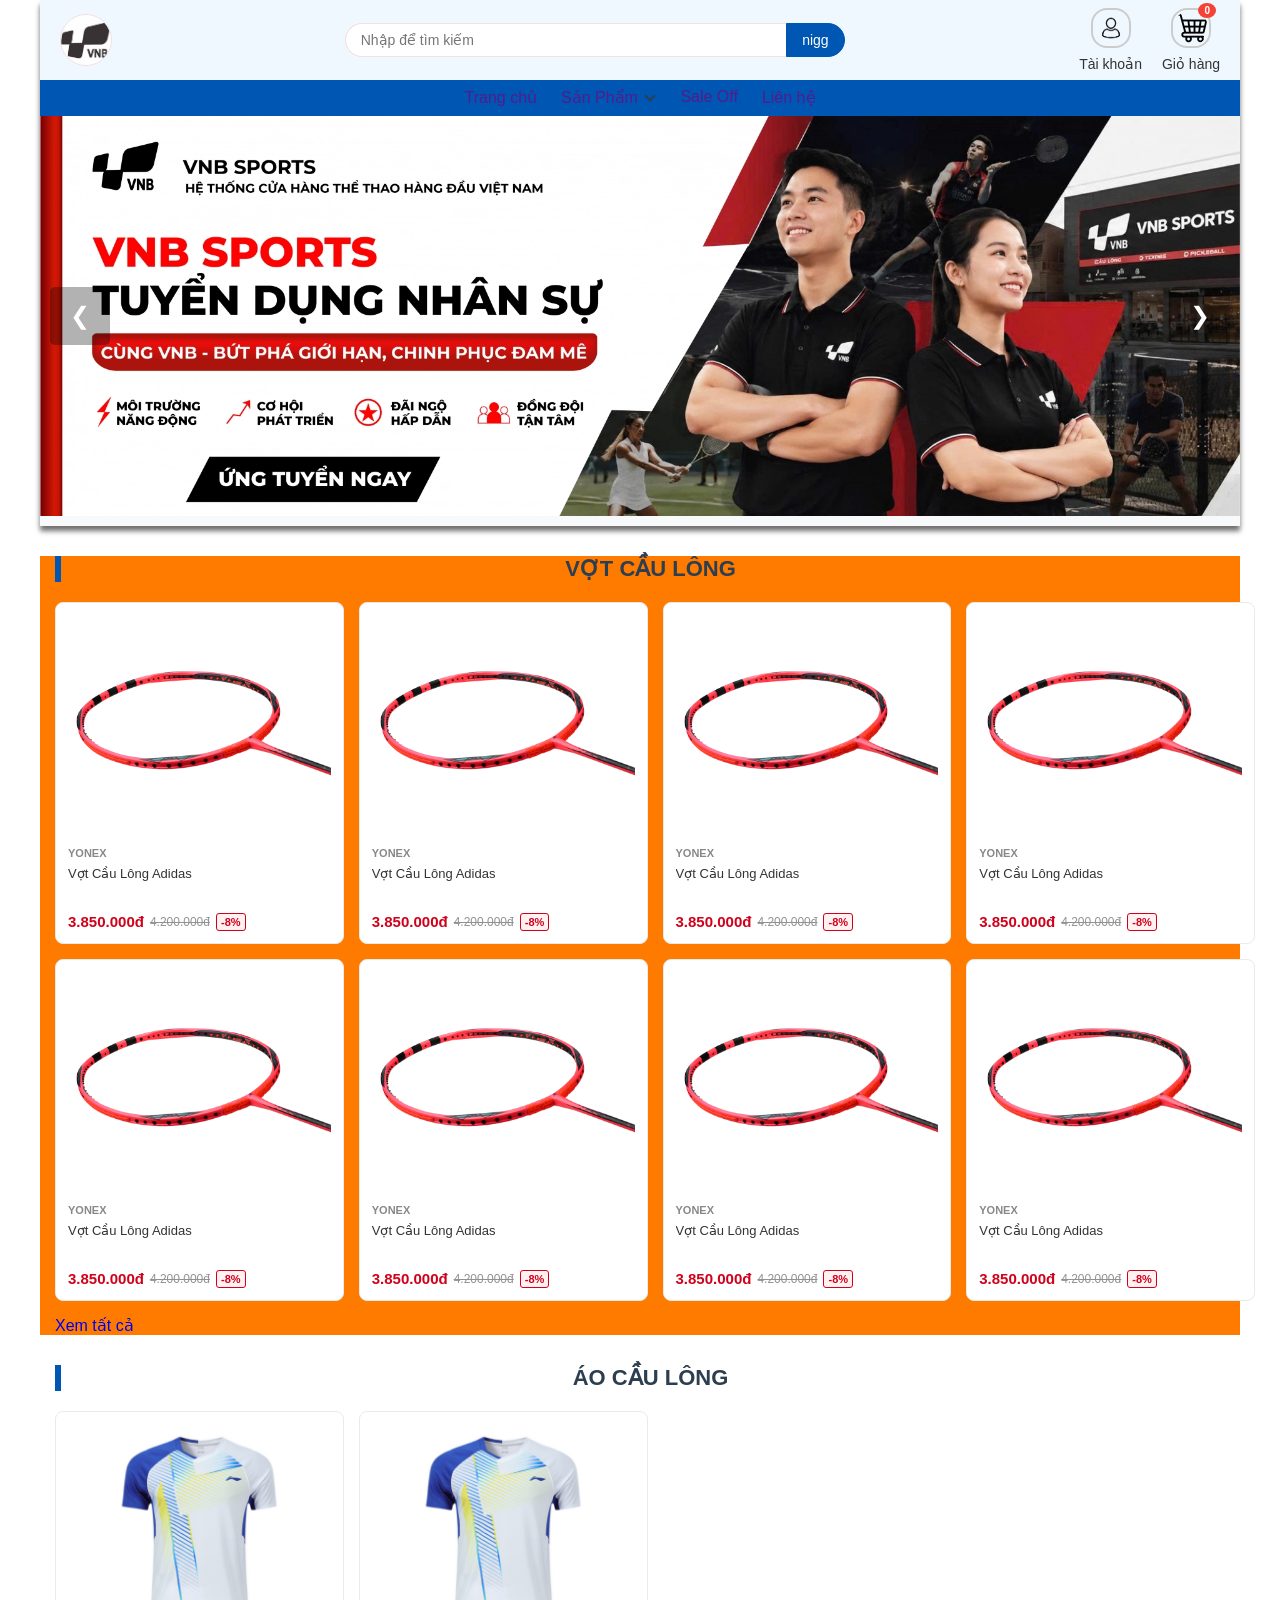
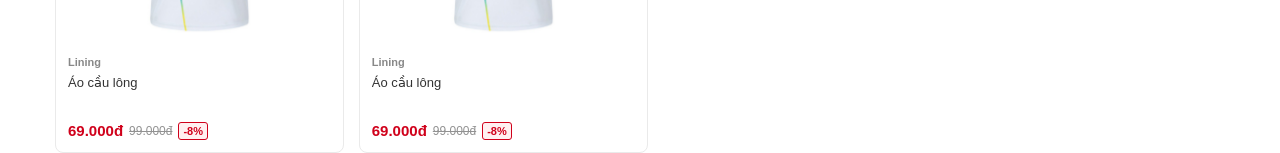
==== commit f69c61f8: "Test_chapter" ====
--- a/Client/index.html
+++ b/Client/index.html
@@ -110,8 +110,9 @@
             }, 4000);
         });
     </script>
+    <div class="chapter" id="vot" >
             <!-- VOT CAU LONG -->
-    <h3 class="chapter" id="Vot">Vợt cầu lông </h3>
+    <h3 class="chapter_text" >Vợt cầu lông </h3>
             <main class="products">
             <div class="item">
                 <div class="img-box">
@@ -230,16 +231,16 @@
                     </div>
                 </div>
             </div>
-            <div class="text">
+            <div class="Show_more">
                 <a href="https://gay.com" title="Xem tất cả" class="btn btn-main btn-icon">
 							Xem tất cả
 			    </a>
             </div>
             </main> 
-
+    </div>
             <!-- AO CAU LONG   -->
 
-        <h3 class="chapter" id="Ao">Áo cầu lông </h3>
+        <h3 class="chapter_text" id="Ao">Áo cầu lông </h3>
             <main class="products">
             <div class="item ">
                 <div class="img-box">
@@ -255,7 +256,7 @@
                     </div>
                 </div>
             </div>   
-             <div class="item 1">
+            <div class="item 1">
                 <div class="img-box">
                     <img src="../images/ao-cau-long-lining.png" alt="Áo cầu lông"/>
                 </div>
--- a/Client/style.css
+++ b/Client/style.css
@@ -279,6 +279,10 @@
 }
 /* Vot cau long */
 .chapter{
+    background-color: var(--accent-color);
+    
+}
+.chapter_text{
     font-size:22px;
     border-left: 6px solid var(--main-color);
     text-transform:uppercase;
@@ -383,6 +387,7 @@
     font-weight: bold;
     border: 1px solid #d0011b;
 }
-.text {
+.Show_more {
     text-align:right;
+    display: flex;
 }
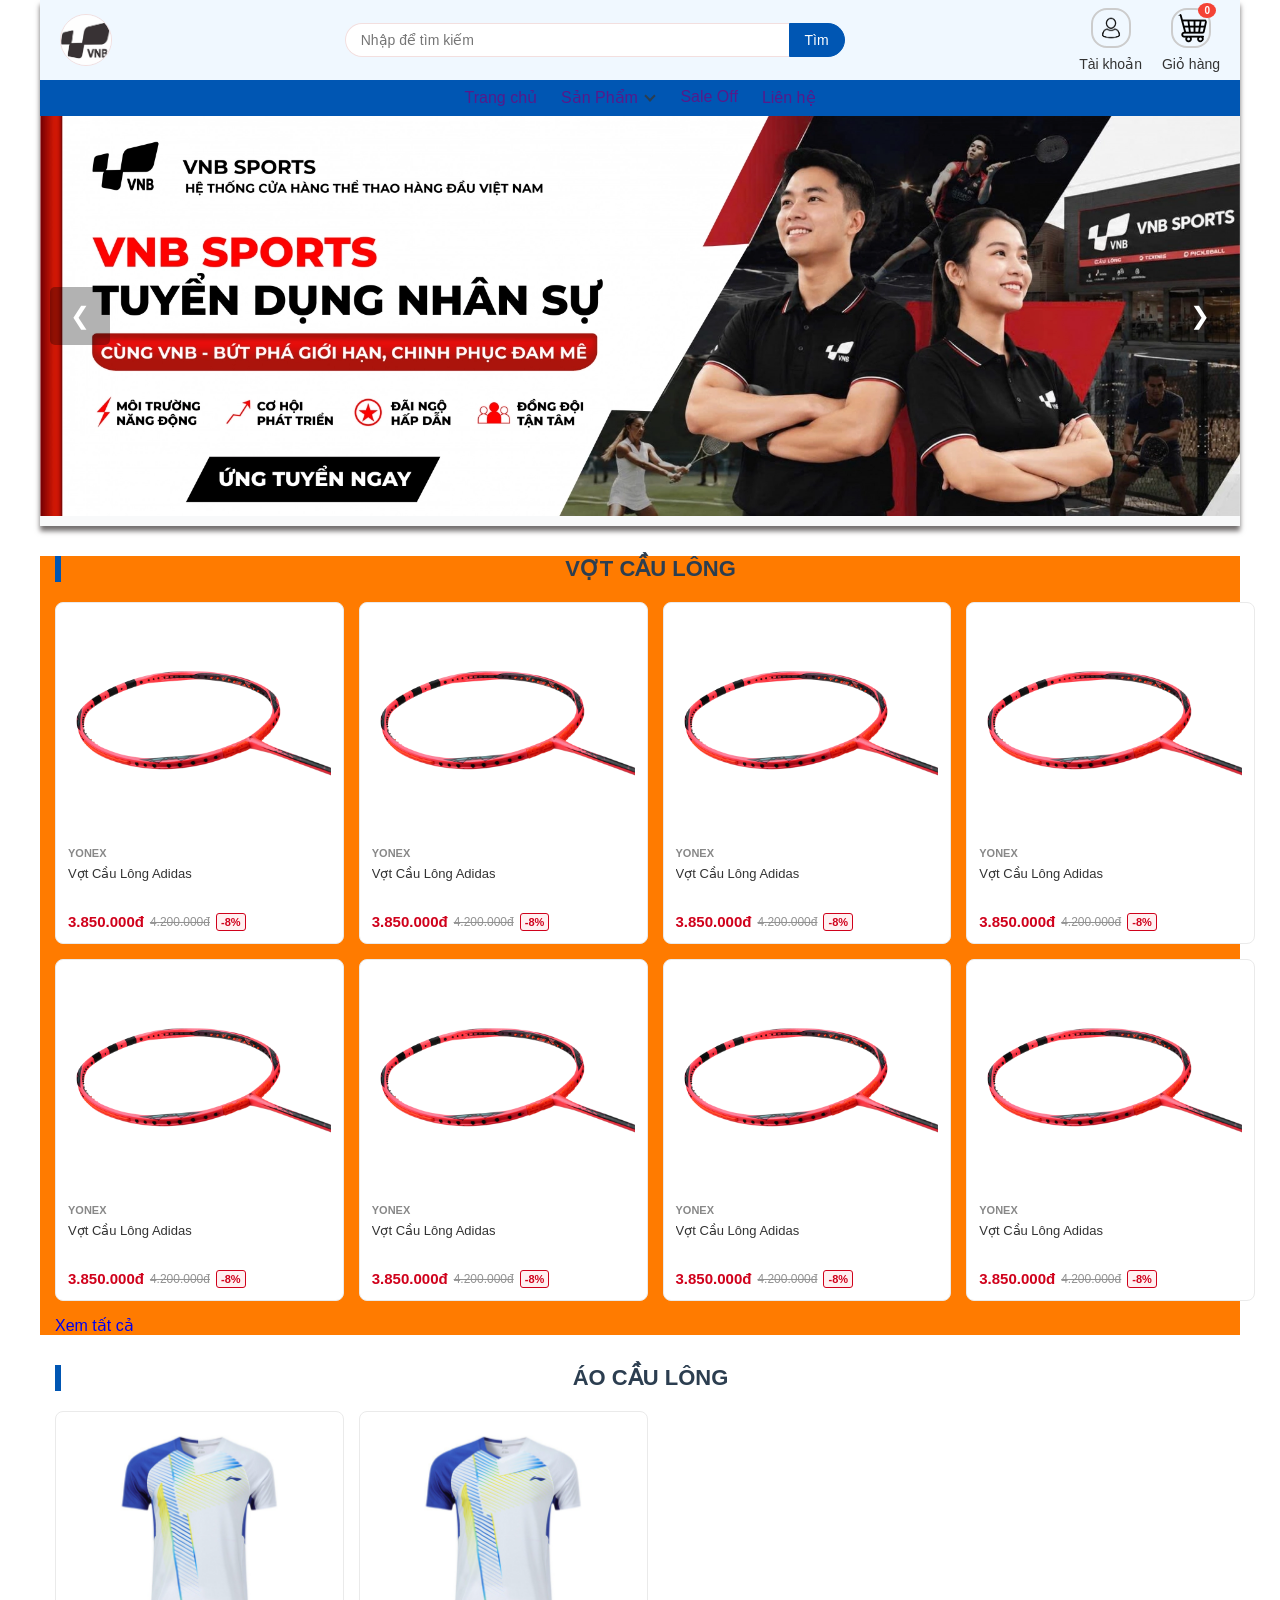
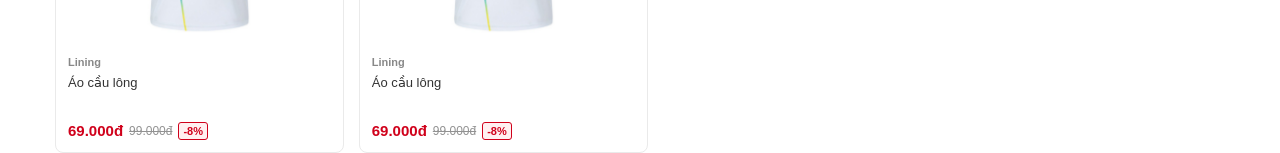
==== commit bb066ea8: "user+cart-page" ====
--- a/Client/index.html
+++ b/Client/index.html
@@ -13,24 +13,22 @@
         <div class="logo"> 
             <img src="../images/logo.png" alt="logo">
         </div> 
-
         <form class="search-form">
             <input type="text" id="search" placeholder="Nhập để tìm kiếm">
-            <button type="submit">nigg</button> 
+            <button type="submit">Tìm</button> 
         </form> 
-
         <div class="user-avatar-container">
-            <div class="user">
+            <a href="taikhoan.html" class="user">
                 <img class="avatar" src="../images/user.png" alt="Tài khoản">  
                 <span>Tài khoản</span>  
-            </div>
-            <div class="user-item user-cart">
-                <div class="cart-icon-wrapper">
-                    <img class="avatar" src="../images/shopping-cart.png" alt="Giỏ hàng">
-                    <span class="cart-count">0</span> 
-                </div>
-                <span>Giỏ hàng</span>
-            </div>
+            </a>
+            <a href="giohang.html" class="user-item user-cart">
+        <div class="cart-icon-wrapper">
+                <img class="avatar" src="../images/shopping-cart.png" alt="Giỏ hàng">
+                <span class="cart-count">0</span> 
+        </div>
+            <span>Giỏ hàng</span>
+            </a>
         </div>
     </header> 
         <nav>
--- a/Client/style.css
+++ b/Client/style.css
@@ -95,6 +95,8 @@
     color: #333;
     font-size: 14px;
     font-weight: 500;
+    text-decoration: none;
+    
 }
 .user-item {
     display: flex;
@@ -106,6 +108,7 @@
     color: #333;
     font-size: 14px;
     font-weight: 500;
+    text-decoration: none;
 }
 
 /* Reset lại định dạng ảnh đại diện / icon */
@@ -390,4 +393,123 @@
 .Show_more {
     text-align:right;
     display: flex;
+
+        /* USER-PAGE */
+}
+.login-body {
+    background-color: #f8f9fa;
+    display: flex;
+    justify-content: center;
+    align-items: center;
+    min-height: 100vh;
+    margin: 0;
+    width: 100% !important;
+ }
+.login-card {
+    background: #fff;
+    padding: 30px;
+    border-radius: 8px;
+    box-shadow: 0 4px 15px rgba(0,0,0,0.05);
+    width: 100%;
+    max-width: 450px;
+    box-sizing: border-box;
+    text-align: center;
+}
+.login-card h2 {
+    color: #ff7b00; /* Màu cam accent giống màu của bạn */
+    text-transform: uppercase;
+    font-size: 26px;
+    margin-bottom: 5px;
+    font-weight: bold;
+}
+.underline-decor {
+    width: 60px;
+    height: 4px;
+    background-color: #ff7b00;
+    margin: 0 auto 25px auto;
+    border-radius: 2px;
+}
+.input-group {
+    margin-bottom: 20px;
+}
+.input-group input {
+    width: 100%;
+    padding: 12px 15px;
+    border: 1px solid #ccc;
+    border-radius: 4px;
+    font-size: 14px;
+    box-sizing: border-box;
+    outline: none;
+ }
+.input-group input:focus {
+    border-color: #ff7b00;
+ }
+.btn-login {
+    width: 100%;
+    padding: 12px;
+    background-color: #ff7b00;
+    color: white;
+    border: none;
+    border-radius: 4px;
+    font-size: 14px;
+    font-weight: bold;
+    cursor: pointer;
+    text-transform: uppercase;
+    transition: background 0.2s;
+}
+.btn-login:hover {
+    background-color: #e66e00;
+}
+.back-home {
+    display: inline-block;
+    margin-top: 15px;
+    font-size: 13px;
+    color: #0056b3;
+        }
+
+        /* CART-PAGE */
+.cart-container {
+    width: 1200px;
+    margin: 30px auto;
+    background: #fff;
+    border-radius: 4px;
+    overflow: hidden;
+    border: 1px solid #eaeaea;
+}
+.cart-header {
+    background-color: #f1f3f5;
+    padding: 12px 20px;
+    font-weight: bold;
+    font-size: 14px;
+    color: #2c3e50;
+    text-transform: uppercase;
+    border-bottom: 1px solid #eaeaea;
+}
+.cart-empty-content {
+    padding: 50px 20px;
+    text-align: center;
+}
+.cart-empty-content img {
+    width: 80px;
+    height: auto;
+    margin-bottom: 15px;
+    opacity: 0.7;
+}
+.cart-empty-content p {
+    font-size: 14px;
+    color: #555;
+    margin-bottom: 20px;
+}
+.btn-shopping {
+    display: inline-block;
+    padding: 10px 20px;
+    background-color: #0056b3;
+    color: white;
+    border-radius: 4px;
+    font-size: 14px;
+    font-weight: 500;
+    transition: background 0.2s;
+}
+.btn-shopping:hover {
+    background-color: #004085;
 }
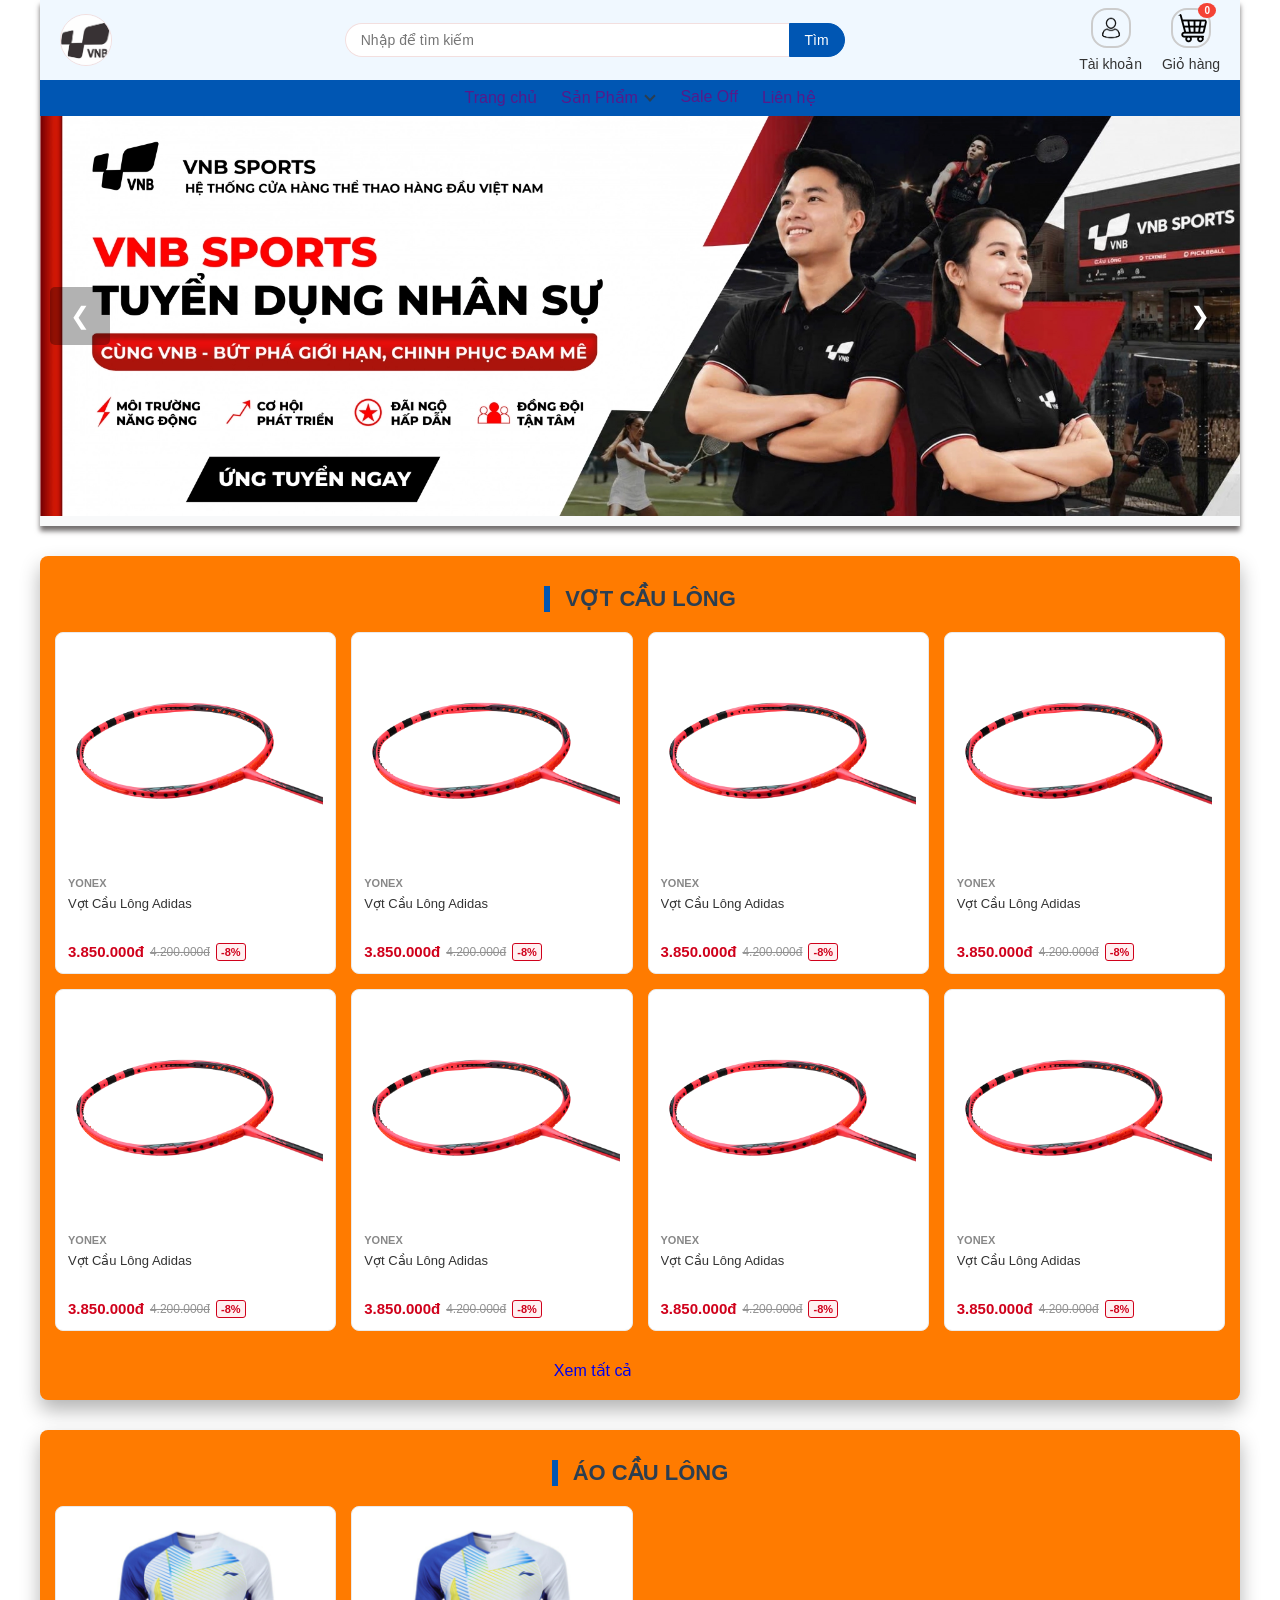
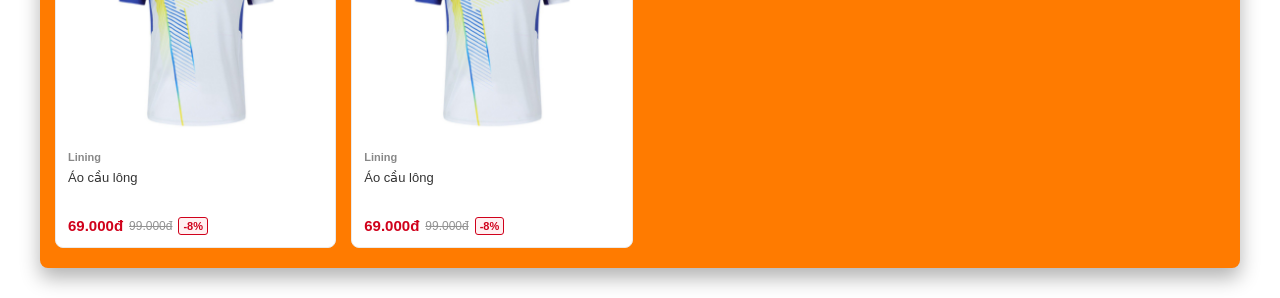
==== commit ec517a99: "fix_landing_page" ====
--- a/Client/index.html
+++ b/Client/index.html
@@ -108,9 +108,13 @@
             }, 4000);
         });
     </script>
+
+                <!-- VOT CAU LONG -->
+
     <div class="chapter" id="vot" >
-            <!-- VOT CAU LONG -->
-    <h3 class="chapter_text" >Vợt cầu lông </h3>
+    <div class="chapter-title-wrapper">
+        <h3 class="chapter_text">Vợt cầu lông</h3>
+    </div>
             <main class="products">
             <div class="item">
                 <div class="img-box">
@@ -229,16 +233,18 @@
                     </div>
                 </div>
             </div>
-            <div class="Show_more">
-                <a href="https://gay.com" title="Xem tất cả" class="btn btn-main btn-icon">
-							Xem tất cả
-			    </a>
-            </div>
-            </main> 
+    <main class="products"></main>
+     <div class="Show_more">
+            <a href="https://gay.com" title="Xem tất cả" class="btn btn-main btn-icon">
+                Xem tất cả
+            </a>
+    </div>
     </div>
             <!-- AO CAU LONG   -->
-
-        <h3 class="chapter_text" id="Ao">Áo cầu lông </h3>
+        <div class="chapter" id="vot" >
+        <div class="chapter-title-wrapper">
+            <h3 class="chapter_text" id="Ao">Áo cầu lông</h3>
+        </div>
             <main class="products">
             <div class="item ">
                 <div class="img-box">
@@ -267,7 +273,8 @@
                         <span class="discount">-8%</span>
                     </div>
                 </div>
-            </div>   
-            </main>       
+            </div>
+        </div>   
+            </main>        
 </body>
 </html>
--- a/Client/style.css
+++ b/Client/style.css
@@ -283,16 +283,27 @@
 /* Vot cau long */
 .chapter{
     background-color: var(--accent-color);
+    overflow: hidden;
+    padding-bottom: 20px;
+    margin-top: 30px;    
+    margin-bottom: 30px; 
+    border: 3px;
+    border-radius: 8px;
+    box-shadow: 0px 10px 20px rgba(0, 0, 0, 0.3);
     
+}
+.chapter-title-wrapper {
+    text-align: center;
+    width: 100%
 }
 .chapter_text{
     font-size:22px;
     border-left: 6px solid var(--main-color);
     text-transform:uppercase;
-    text-align: center;
     padding-left: 15px;
-    margin: 30px 15px 20px 15px;
+    margin: 30px auto 20px auto;
     color: var(--text-main);
+    display: inline-block;
 }
 
 .products {
@@ -300,7 +311,7 @@
     grid-template-columns: repeat(4, 1fr);
     gap: 15px;
     padding: 0 15px;
-    width: 100%;
+    width: auto;
 }
 
 .item {
@@ -391,11 +402,14 @@
     border: 1px solid #d0011b;
 }
 .Show_more {
-    text-align:right;
-    display: flex;
+    display: flex;
+    justify-content:flex-end;
+    padding-right: 0;
+    margin-top: 15px;
+}
 
         /* USER-PAGE */
-}
+
 .login-body {
     background-color: #f8f9fa;
     display: flex;
